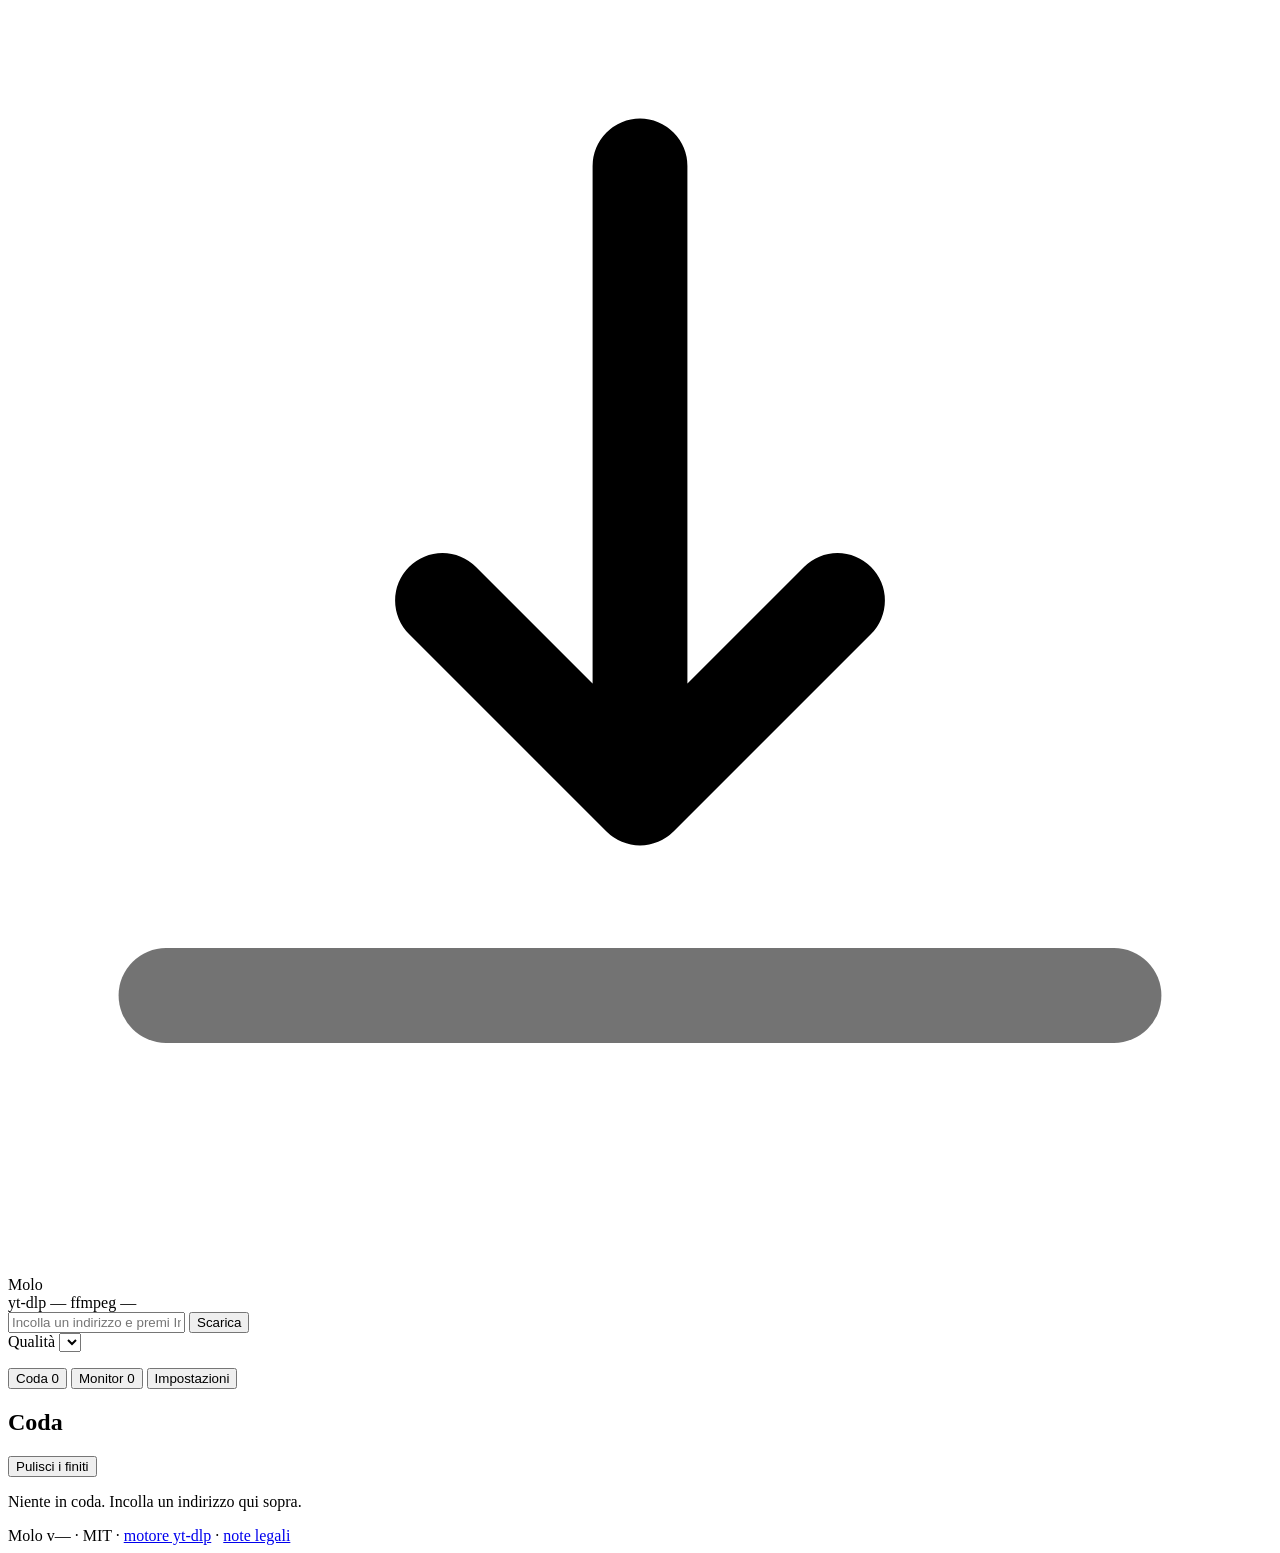
==== molo/web/index.html @ d460a34f "Molo v0.1.0: interfaccia locale per yt-dlp su Mac, Windows e Android Una coda sola condivisa fra i d" ====
<!DOCTYPE html>
<html lang="it">
<head>
<meta charset="utf-8">
<meta name="viewport" content="width=device-width, initial-scale=1, viewport-fit=cover">
<title>Molo</title>
<meta name="theme-color" content="#0b1220">
<link rel="manifest" href="/manifest.webmanifest">
<link rel="icon" href="/static/icons/icon-192.png">
<link rel="apple-touch-icon" href="/static/icons/icon-192.png">
<link rel="stylesheet" href="/static/app.css">
</head>
<body>

<div id="gate" class="gate" hidden>
  <div class="gate-card">
    <h1>Molo</h1>
    <p class="lead">Prima di cominciare, due righe che contano davvero.</p>
    <ul class="terms">
      <li><strong>Molo non aggira protezioni.</strong> I contenuti sotto DRM vengono rifiutati dal programma, non è una svista che si può correggere con un'opzione.</li>
      <li><strong>Quello che scarichi resta responsabilità tua.</strong> Lo strumento è neutro: scaricare una conferenza pubblica e piratare un film sono cose diverse, e la differenza la fai tu.</li>
      <li><strong>Scaricare può violare i termini di servizio di un sito.</strong> È una questione contrattuale fra te e quel sito.</li>
    </ul>
    <button id="gate-accept" class="btn primary">Ho capito, entriamo</button>
    <a class="gate-link" href="https://github.com/nerellone/molo/blob/main/LEGAL.md" target="_blank" rel="noopener">Il ragionamento completo</a>
  </div>
</div>

<header class="top">
  <div class="brand">
    <svg class="mark" viewBox="0 0 32 32" aria-hidden="true">
      <path d="M16 4v14M16 20l-5-5M16 20l5-5" fill="none" stroke="currentColor" stroke-width="2.4" stroke-linecap="round" stroke-linejoin="round"/>
      <path d="M4 25h24" fill="none" stroke="currentColor" stroke-width="2.4" stroke-linecap="round" opacity=".55"/>
    </svg>
    <span>Molo</span>
  </div>
  <div class="pills">
    <span class="pill" id="pill-ytdlp" title="Versione del motore">yt-dlp —</span>
    <span class="pill" id="pill-ffmpeg" title="Necessario per unire video e audio">ffmpeg —</span>
    <span class="pill" id="pill-lan" hidden>rete</span>
  </div>
</header>

<main>
  <section class="dock">
    <div class="field">
      <input id="url" type="url" inputmode="url" autocomplete="off" spellcheck="false"
             placeholder="Incolla un indirizzo e premi Invio">
      <button id="add" class="btn primary">Scarica</button>
    </div>
    <div class="row">
      <label class="sel">
        <span>Qualità</span>
        <select id="preset"></select>
      </label>
      <p class="hint" id="preset-hint"></p>
    </div>
    <div id="preview" class="preview" hidden></div>
    <div id="suggestion" class="suggestion" hidden>
      <span>Hai copiato <b id="sugg-url"></b></span>
      <button class="btn ghost small" id="sugg-add">Mettilo in coda</button>
      <button class="btn ghost small" id="sugg-no">No</button>
    </div>
  </section>

  <nav class="tabs">
    <button class="tab active" data-tab="queue">Coda <span class="count" id="count-queue">0</span></button>
    <button class="tab" data-tab="watchers">Monitor <span class="count" id="count-watch">0</span></button>
    <button class="tab" data-tab="settings">Impostazioni</button>
  </nav>

  <section id="tab-queue" class="panel">
    <div class="panel-head">
      <h2>Coda</h2>
      <button class="btn ghost small" id="clear">Pulisci i finiti</button>
    </div>
    <div id="jobs" class="jobs"></div>
    <p class="empty" id="empty-jobs">Niente in coda. Incolla un indirizzo qui sopra.</p>
  </section>

  <section id="tab-watchers" class="panel" hidden>
    <div class="panel-head">
      <h2>Monitor</h2>
    </div>
    <p class="explain">Un canale o una playlist che Molo controlla ogni tanto e scarica da solo quando esce qualcosa di nuovo. Al primo giro prende nota dei video già presenti senza scaricarli, così non ti ritrovi un archivio intero sul disco.</p>
    <div class="field">
      <input id="watch-url" type="url" placeholder="Indirizzo di un canale o di una playlist">
      <label class="sel compact">
        <span>ogni</span>
        <select id="watch-interval">
          <option value="30">30 min</option>
          <option value="60" selected>1 ora</option>
          <option value="360">6 ore</option>
          <option value="1440">1 giorno</option>
        </select>
      </label>
      <button id="watch-add" class="btn primary">Aggiungi</button>
    </div>
    <div id="watchers" class="watchers"></div>
  </section>

  <section id="tab-settings" class="panel" hidden>
    <div class="panel-head"><h2>Impostazioni</h2></div>

    <div class="setting">
      <label for="download-dir">Cartella di destinazione</label>
      <div class="field">
        <input id="download-dir" type="text" spellcheck="false">
        <button class="btn ghost" id="reveal">Apri</button>
      </div>
    </div>

    <div class="setting">
      <label for="concurrent">Download in parallelo</label>
      <input id="concurrent" type="number" min="1" max="6" class="narrow">
      <p class="note">Oltre due o tre, la banda si divide e non guadagni niente.</p>
    </div>

    <div class="toggles">
      <label class="toggle"><input type="checkbox" id="embed_metadata"><span>Metadati e capitoli nel file</span></label>
      <label class="toggle"><input type="checkbox" id="embed_thumbnail"><span>Copertina nel file</span></label>
      <label class="toggle"><input type="checkbox" id="embed_subs"><span>Sottotitoli incorporati</span></label>
      <label class="toggle"><input type="checkbox" id="write_archive"><span>Ricorda cosa hai già scaricato</span></label>
      <label class="toggle"><input type="checkbox" id="auto_update_ytdlp"><span>Aggiorna yt-dlp da solo</span></label>
      <label class="toggle"><input type="checkbox" id="watch_clipboard"><span>Proponi i link che copio</span></label>
      <label class="toggle"><input type="checkbox" id="allow_lan"><span>Raggiungibile dal telefono sulla rete locale</span></label>
    </div>

    <div id="pairing" class="pairing" hidden>
      <p>Apri questo indirizzo sul telefono, o inquadra il codice:</p>
      <code id="pair-url"></code>
      <button class="btn ghost small" id="copy-pair">Copia il link</button>
      <p class="note">Il link contiene la chiave di accesso. Vale solo dentro la tua rete: Molo non espone niente su internet.</p>
    </div>

    <div class="setting">
      <button class="btn ghost" id="update-ytdlp">Aggiorna yt-dlp adesso</button>
      <span class="note" id="update-msg"></span>
    </div>
  </section>
</main>

<footer>
  <span>Molo v<span id="version">—</span> · MIT</span>
  <span class="sep">·</span>
  <a href="https://github.com/yt-dlp/yt-dlp" target="_blank" rel="noopener">motore yt-dlp</a>
  <span class="sep">·</span>
  <a href="https://github.com/nerellone/molo/blob/main/LEGAL.md" target="_blank" rel="noopener">note legali</a>
</footer>

<div id="toasts" class="toasts"></div>
<script src="/static/app.js"></script>
</body>
</html>
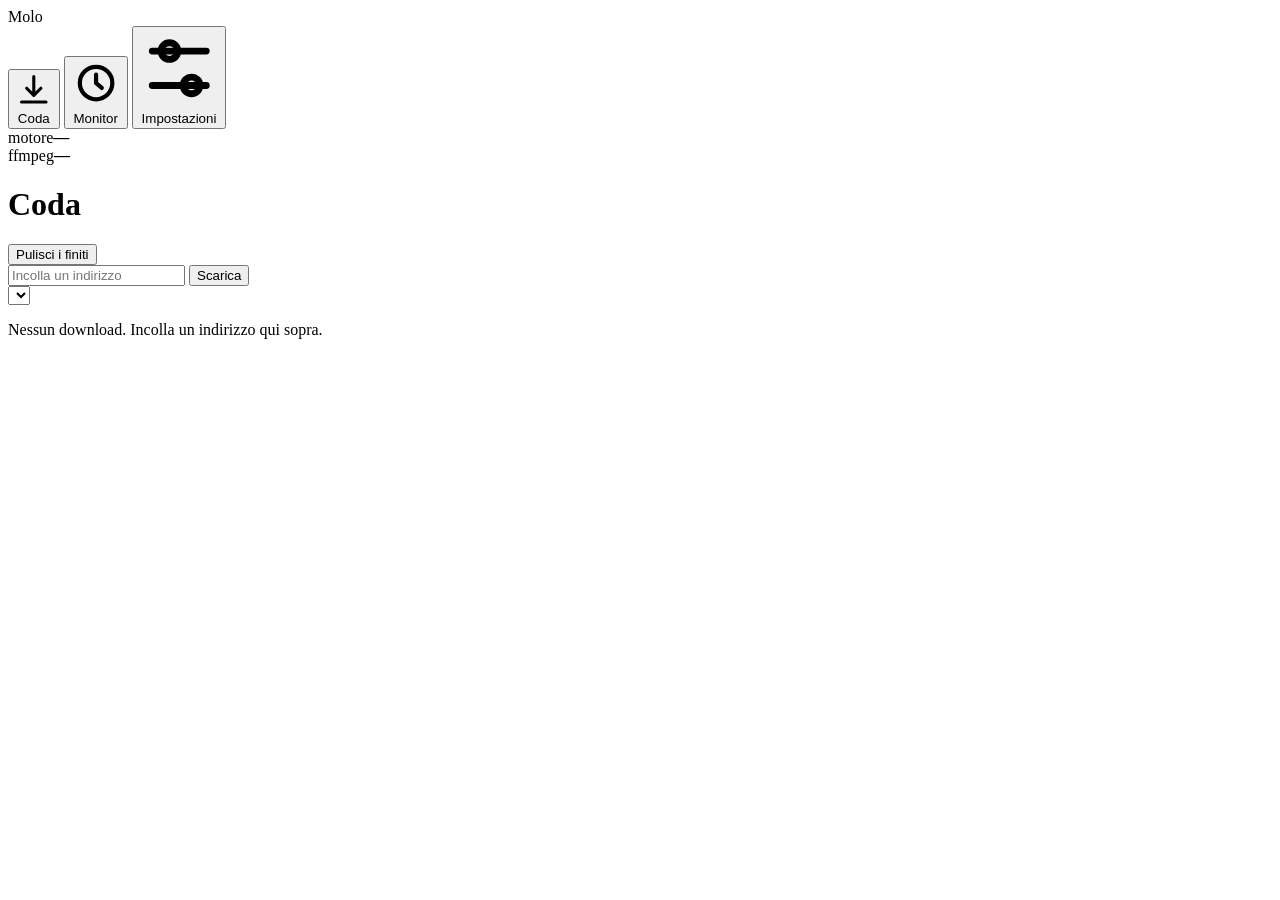
==== commit 7ac0d704: "Interfaccia da app Mac, e la modalità rigorosa diventa un'impostazione La UI era impaginata come una" ====
--- a/molo/web/index.html
+++ b/molo/web/index.html
@@ -4,151 +4,172 @@
 <meta charset="utf-8">
 <meta name="viewport" content="width=device-width, initial-scale=1, viewport-fit=cover">
 <title>Molo</title>
-<meta name="theme-color" content="#0b1220">
+<meta name="theme-color" content="#17181B">
 <link rel="manifest" href="/manifest.webmanifest">
 <link rel="icon" href="/static/icons/icon-192.png">
 <link rel="apple-touch-icon" href="/static/icons/icon-192.png">
-<link rel="stylesheet" href="/static/app.css">
+<!-- Il ?v= cambia a ogni versione: senza, un browser che ha già visto Molo
+     continuerebbe a usare il foglio di stile vecchio dopo un aggiornamento. -->
+<link rel="stylesheet" href="/static/app.css?v=0.1.0">
 </head>
 <body>
 
 <div id="gate" class="gate" hidden>
   <div class="gate-card">
+    <div class="gate-mark">
+      <svg viewBox="0 0 32 32" aria-hidden="true">
+        <path d="M16 5v14M16 21l-5.5-5.5M16 21l5.5-5.5" fill="none" stroke="currentColor" stroke-width="2" stroke-linecap="round" stroke-linejoin="round"/>
+        <path d="M5 26h22" fill="none" stroke="currentColor" stroke-width="2" stroke-linecap="round" opacity=".4"/>
+      </svg>
+    </div>
     <h1>Molo</h1>
-    <p class="lead">Prima di cominciare, due righe che contano davvero.</p>
-    <ul class="terms">
-      <li><strong>Molo non aggira protezioni.</strong> I contenuti sotto DRM vengono rifiutati dal programma, non è una svista che si può correggere con un'opzione.</li>
-      <li><strong>Quello che scarichi resta responsabilità tua.</strong> Lo strumento è neutro: scaricare una conferenza pubblica e piratare un film sono cose diverse, e la differenza la fai tu.</li>
-      <li><strong>Scaricare può violare i termini di servizio di un sito.</strong> È una questione contrattuale fra te e quel sito.</li>
-    </ul>
-    <button id="gate-accept" class="btn primary">Ho capito, entriamo</button>
-    <a class="gate-link" href="https://github.com/nerellone/molo/blob/main/LEGAL.md" target="_blank" rel="noopener">Il ragionamento completo</a>
+    <p class="lead">Tre cose, poi non te le ripeto più.</p>
+    <ol class="terms">
+      <li><b>Non c'è codice per aggirare protezioni.</b> Niente moduli CDM, niente chiavi, niente decifratura. Su un flusso cifrato Molo fallisce, e fallisce perché non sa fare quella cosa.</li>
+      <li><b>Quello che scarichi resta responsabilità tua.</b> Archiviare le proprie lezioni e piratare un film sono cose diverse, e la differenza la fai tu.</li>
+      <li><b>Scaricare può violare i termini di servizio di un sito.</b> È una questione contrattuale fra te e quel sito, non un reato.</li>
+    </ol>
+    <button id="gate-accept" class="btn primary wide">Ho capito</button>
+    <a class="gate-link" href="https://github.com/eugenionerelli/molo/blob/main/LEGAL.md" target="_blank" rel="noopener">Il ragionamento per esteso</a>
   </div>
 </div>
 
-<header class="top">
-  <div class="brand">
-    <svg class="mark" viewBox="0 0 32 32" aria-hidden="true">
-      <path d="M16 4v14M16 20l-5-5M16 20l5-5" fill="none" stroke="currentColor" stroke-width="2.4" stroke-linecap="round" stroke-linejoin="round"/>
-      <path d="M4 25h24" fill="none" stroke="currentColor" stroke-width="2.4" stroke-linecap="round" opacity=".55"/>
-    </svg>
-    <span>Molo</span>
-  </div>
-  <div class="pills">
-    <span class="pill" id="pill-ytdlp" title="Versione del motore">yt-dlp —</span>
-    <span class="pill" id="pill-ffmpeg" title="Necessario per unire video e audio">ffmpeg —</span>
-    <span class="pill" id="pill-lan" hidden>rete</span>
-  </div>
-</header>
+<div class="shell">
 
-<main>
-  <section class="dock">
-    <div class="field">
-      <input id="url" type="url" inputmode="url" autocomplete="off" spellcheck="false"
-             placeholder="Incolla un indirizzo e premi Invio">
-      <button id="add" class="btn primary">Scarica</button>
-    </div>
-    <div class="row">
-      <label class="sel">
-        <span>Qualità</span>
-        <select id="preset"></select>
-      </label>
-      <p class="hint" id="preset-hint"></p>
-    </div>
-    <div id="preview" class="preview" hidden></div>
-    <div id="suggestion" class="suggestion" hidden>
-      <span>Hai copiato <b id="sugg-url"></b></span>
-      <button class="btn ghost small" id="sugg-add">Mettilo in coda</button>
-      <button class="btn ghost small" id="sugg-no">No</button>
-    </div>
-  </section>
-
-  <nav class="tabs">
-    <button class="tab active" data-tab="queue">Coda <span class="count" id="count-queue">0</span></button>
-    <button class="tab" data-tab="watchers">Monitor <span class="count" id="count-watch">0</span></button>
-    <button class="tab" data-tab="settings">Impostazioni</button>
-  </nav>
-
-  <section id="tab-queue" class="panel">
-    <div class="panel-head">
-      <h2>Coda</h2>
-      <button class="btn ghost small" id="clear">Pulisci i finiti</button>
-    </div>
-    <div id="jobs" class="jobs"></div>
-    <p class="empty" id="empty-jobs">Niente in coda. Incolla un indirizzo qui sopra.</p>
-  </section>
-
-  <section id="tab-watchers" class="panel" hidden>
-    <div class="panel-head">
-      <h2>Monitor</h2>
-    </div>
-    <p class="explain">Un canale o una playlist che Molo controlla ogni tanto e scarica da solo quando esce qualcosa di nuovo. Al primo giro prende nota dei video già presenti senza scaricarli, così non ti ritrovi un archivio intero sul disco.</p>
-    <div class="field">
-      <input id="watch-url" type="url" placeholder="Indirizzo di un canale o di una playlist">
-      <label class="sel compact">
-        <span>ogni</span>
-        <select id="watch-interval">
-          <option value="30">30 min</option>
-          <option value="60" selected>1 ora</option>
-          <option value="360">6 ore</option>
-          <option value="1440">1 giorno</option>
-        </select>
-      </label>
-      <button id="watch-add" class="btn primary">Aggiungi</button>
-    </div>
-    <div id="watchers" class="watchers"></div>
-  </section>
-
-  <section id="tab-settings" class="panel" hidden>
-    <div class="panel-head"><h2>Impostazioni</h2></div>
-
-    <div class="setting">
-      <label for="download-dir">Cartella di destinazione</label>
-      <div class="field">
-        <input id="download-dir" type="text" spellcheck="false">
-        <button class="btn ghost" id="reveal">Apri</button>
-      </div>
+  <aside class="rail">
+    <div class="rail-head">
+      <span class="wordmark">Molo</span>
     </div>
 
-    <div class="setting">
-      <label for="concurrent">Download in parallelo</label>
-      <input id="concurrent" type="number" min="1" max="6" class="narrow">
-      <p class="note">Oltre due o tre, la banda si divide e non guadagni niente.</p>
+    <nav class="nav">
+      <button class="nav-item is-active" data-tab="queue" aria-label="Coda">
+        <svg viewBox="0 0 16 16" aria-hidden="true"><path d="M8 2v8M8 10.5 4.8 7.3M8 10.5l3.2-3.2M2.5 13.5h11" fill="none" stroke="currentColor" stroke-width="1.4" stroke-linecap="round" stroke-linejoin="round"/></svg>
+        <span>Coda</span>
+        <b class="count" id="count-queue"></b>
+      </button>
+      <button class="nav-item" data-tab="watchers" aria-label="Monitor">
+        <svg viewBox="0 0 16 16" aria-hidden="true"><circle cx="8" cy="8" r="5.4" fill="none" stroke="currentColor" stroke-width="1.4"/><path d="M8 5.2V8l1.9 1.6" fill="none" stroke="currentColor" stroke-width="1.4" stroke-linecap="round"/></svg>
+        <span>Monitor</span>
+        <b class="count" id="count-watch"></b>
+      </button>
+      <button class="nav-item" data-tab="settings" aria-label="Impostazioni">
+        <svg viewBox="0 0 16 16" aria-hidden="true"><path d="M2.5 4.5h11M2.5 11.5h11" fill="none" stroke="currentColor" stroke-width="1.4" stroke-linecap="round"/><circle cx="6" cy="4.5" r="1.7" fill="none" stroke="currentColor" stroke-width="1.4"/><circle cx="10.5" cy="11.5" r="1.7" fill="none" stroke="currentColor" stroke-width="1.4"/></svg>
+        <span>Impostazioni</span>
+      </button>
+    </nav>
+
+    <div class="rail-foot">
+      <div class="stat"><span>motore</span><b id="pill-ytdlp">—</b></div>
+      <div class="stat"><span>ffmpeg</span><b id="pill-ffmpeg">—</b></div>
+      <div class="stat" id="pill-lan" hidden><span>rete</span><b>attiva</b></div>
+      <div class="stat" id="pill-strict" hidden><span>policy</span><b>permissiva</b></div>
     </div>
+  </aside>
 
-    <div class="toggles">
-      <label class="toggle"><input type="checkbox" id="embed_metadata"><span>Metadati e capitoli nel file</span></label>
-      <label class="toggle"><input type="checkbox" id="embed_thumbnail"><span>Copertina nel file</span></label>
-      <label class="toggle"><input type="checkbox" id="embed_subs"><span>Sottotitoli incorporati</span></label>
-      <label class="toggle"><input type="checkbox" id="write_archive"><span>Ricorda cosa hai già scaricato</span></label>
-      <label class="toggle"><input type="checkbox" id="auto_update_ytdlp"><span>Aggiorna yt-dlp da solo</span></label>
-      <label class="toggle"><input type="checkbox" id="watch_clipboard"><span>Proponi i link che copio</span></label>
-      <label class="toggle"><input type="checkbox" id="allow_lan"><span>Raggiungibile dal telefono sulla rete locale</span></label>
+  <main class="content">
+    <header class="toolbar">
+      <h1 id="view-title">Coda</h1>
+      <div class="toolbar-actions">
+        <button class="btn quiet" id="clear">Pulisci i finiti</button>
+      </div>
+    </header>
+
+    <div class="scroll">
+
+      <section id="tab-queue" class="view">
+        <div class="composer">
+          <div class="composer-row">
+            <input id="url" type="url" inputmode="url" autocomplete="off" spellcheck="false"
+                   placeholder="Incolla un indirizzo">
+            <button id="add" class="btn primary">Scarica</button>
+          </div>
+          <div class="composer-meta">
+            <select id="preset" aria-label="Qualità"></select>
+            <p class="hint" id="preset-hint"></p>
+          </div>
+          <div id="preview" class="preview" hidden></div>
+          <div id="suggestion" class="suggestion" hidden>
+            <span class="sugg-text">Hai copiato <b id="sugg-url"></b></span>
+            <span class="sugg-actions">
+              <button class="btn quiet tiny" id="sugg-add">In coda</button>
+              <button class="btn quiet tiny" id="sugg-no">Ignora</button>
+            </span>
+          </div>
+        </div>
+
+        <div id="jobs" class="jobs"></div>
+        <p class="empty" id="empty-jobs">Nessun download. Incolla un indirizzo qui sopra.</p>
+      </section>
+
+      <section id="tab-watchers" class="view" hidden>
+        <p class="explain">Un canale o una playlist che Molo controlla da solo, scaricando quello che esce di nuovo. Il primo giro prende nota di quello che c'è già senza scaricarlo, così non ti riempie il disco di archivio.</p>
+        <div class="composer">
+          <div class="composer-row">
+            <input id="watch-url" type="url" placeholder="Indirizzo di un canale o di una playlist">
+            <button id="watch-add" class="btn primary">Aggiungi</button>
+          </div>
+          <div class="composer-meta">
+            <select id="watch-interval" aria-label="Frequenza">
+              <option value="30">ogni 30 minuti</option>
+              <option value="60" selected>ogni ora</option>
+              <option value="360">ogni 6 ore</option>
+              <option value="1440">una volta al giorno</option>
+            </select>
+          </div>
+        </div>
+        <div id="watchers" class="watchers"></div>
+      </section>
+
+      <section id="tab-settings" class="view" hidden>
+
+        <h2 class="group">Destinazione</h2>
+        <div class="field-row">
+          <input id="download-dir" type="text" spellcheck="false">
+          <button class="btn quiet" id="reveal">Apri</button>
+        </div>
+
+        <h2 class="group">Download</h2>
+        <label class="line">
+          <span class="line-label">In parallelo<em>Oltre due o tre la banda si divide e non guadagni niente.</em></span>
+          <input id="concurrent" type="number" min="1" max="6" class="stepper">
+        </label>
+        <label class="line"><span class="line-label">Metadati e capitoli nel file</span><input type="checkbox" id="embed_metadata"></label>
+        <label class="line"><span class="line-label">Copertina nel file</span><input type="checkbox" id="embed_thumbnail"></label>
+        <label class="line"><span class="line-label">Sottotitoli incorporati</span><input type="checkbox" id="embed_subs"></label>
+        <label class="line"><span class="line-label">Ricorda cosa hai già scaricato<em>Evita di riprendere due volte lo stesso video.</em></span><input type="checkbox" id="write_archive"></label>
+
+        <h2 class="group">Automatismi</h2>
+        <label class="line"><span class="line-label">Aggiorna yt-dlp da solo<em>La causa numero uno dei fallimenti è un motore vecchio.</em></span><input type="checkbox" id="auto_update_ytdlp"></label>
+        <label class="line"><span class="line-label">Proponi i link che copio</span><input type="checkbox" id="watch_clipboard"></label>
+
+        <h2 class="group">Rete</h2>
+        <label class="line"><span class="line-label">Raggiungibile dal telefono<em>Solo dentro la tua rete locale, con una chiave di accesso.</em></span><input type="checkbox" id="allow_lan"></label>
+        <div id="pairing" class="pairing" hidden>
+          <code id="pair-url"></code>
+          <button class="btn quiet tiny" id="copy-pair">Copia</button>
+        </div>
+
+        <h2 class="group">Policy</h2>
+        <label class="line"><span class="line-label">Modalità rigorosa<em>Respinge in anticipo i servizi interamente sotto DRM. Spegnerla non aggiunge nessuna capacità: senza modulo di decifratura un flusso cifrato resta illeggibile, fallisce solo più tardi e con un errore peggiore.</em></span><input type="checkbox" id="strict_policy"></label>
+
+        <h2 class="group">Motore</h2>
+        <div class="field-row">
+          <button class="btn quiet" id="update-ytdlp">Aggiorna yt-dlp adesso</button>
+          <span class="hint" id="update-msg"></span>
+        </div>
+
+        <footer class="colophon">
+          Molo v<span id="version">—</span> · MIT ·
+          <a href="https://github.com/yt-dlp/yt-dlp" target="_blank" rel="noopener">yt-dlp</a> ·
+          <a href="https://github.com/eugenionerelli/molo/blob/main/LEGAL.md" target="_blank" rel="noopener">note legali</a>
+        </footer>
+      </section>
+
     </div>
-
-    <div id="pairing" class="pairing" hidden>
-      <p>Apri questo indirizzo sul telefono, o inquadra il codice:</p>
-      <code id="pair-url"></code>
-      <button class="btn ghost small" id="copy-pair">Copia il link</button>
-      <p class="note">Il link contiene la chiave di accesso. Vale solo dentro la tua rete: Molo non espone niente su internet.</p>
-    </div>
-
-    <div class="setting">
-      <button class="btn ghost" id="update-ytdlp">Aggiorna yt-dlp adesso</button>
-      <span class="note" id="update-msg"></span>
-    </div>
-  </section>
-</main>
-
-<footer>
-  <span>Molo v<span id="version">—</span> · MIT</span>
-  <span class="sep">·</span>
-  <a href="https://github.com/yt-dlp/yt-dlp" target="_blank" rel="noopener">motore yt-dlp</a>
-  <span class="sep">·</span>
-  <a href="https://github.com/nerellone/molo/blob/main/LEGAL.md" target="_blank" rel="noopener">note legali</a>
-</footer>
+  </main>
+</div>
 
 <div id="toasts" class="toasts"></div>
-<script src="/static/app.js"></script>
+<script src="/static/app.js?v=0.1.0"></script>
 </body>
 </html>
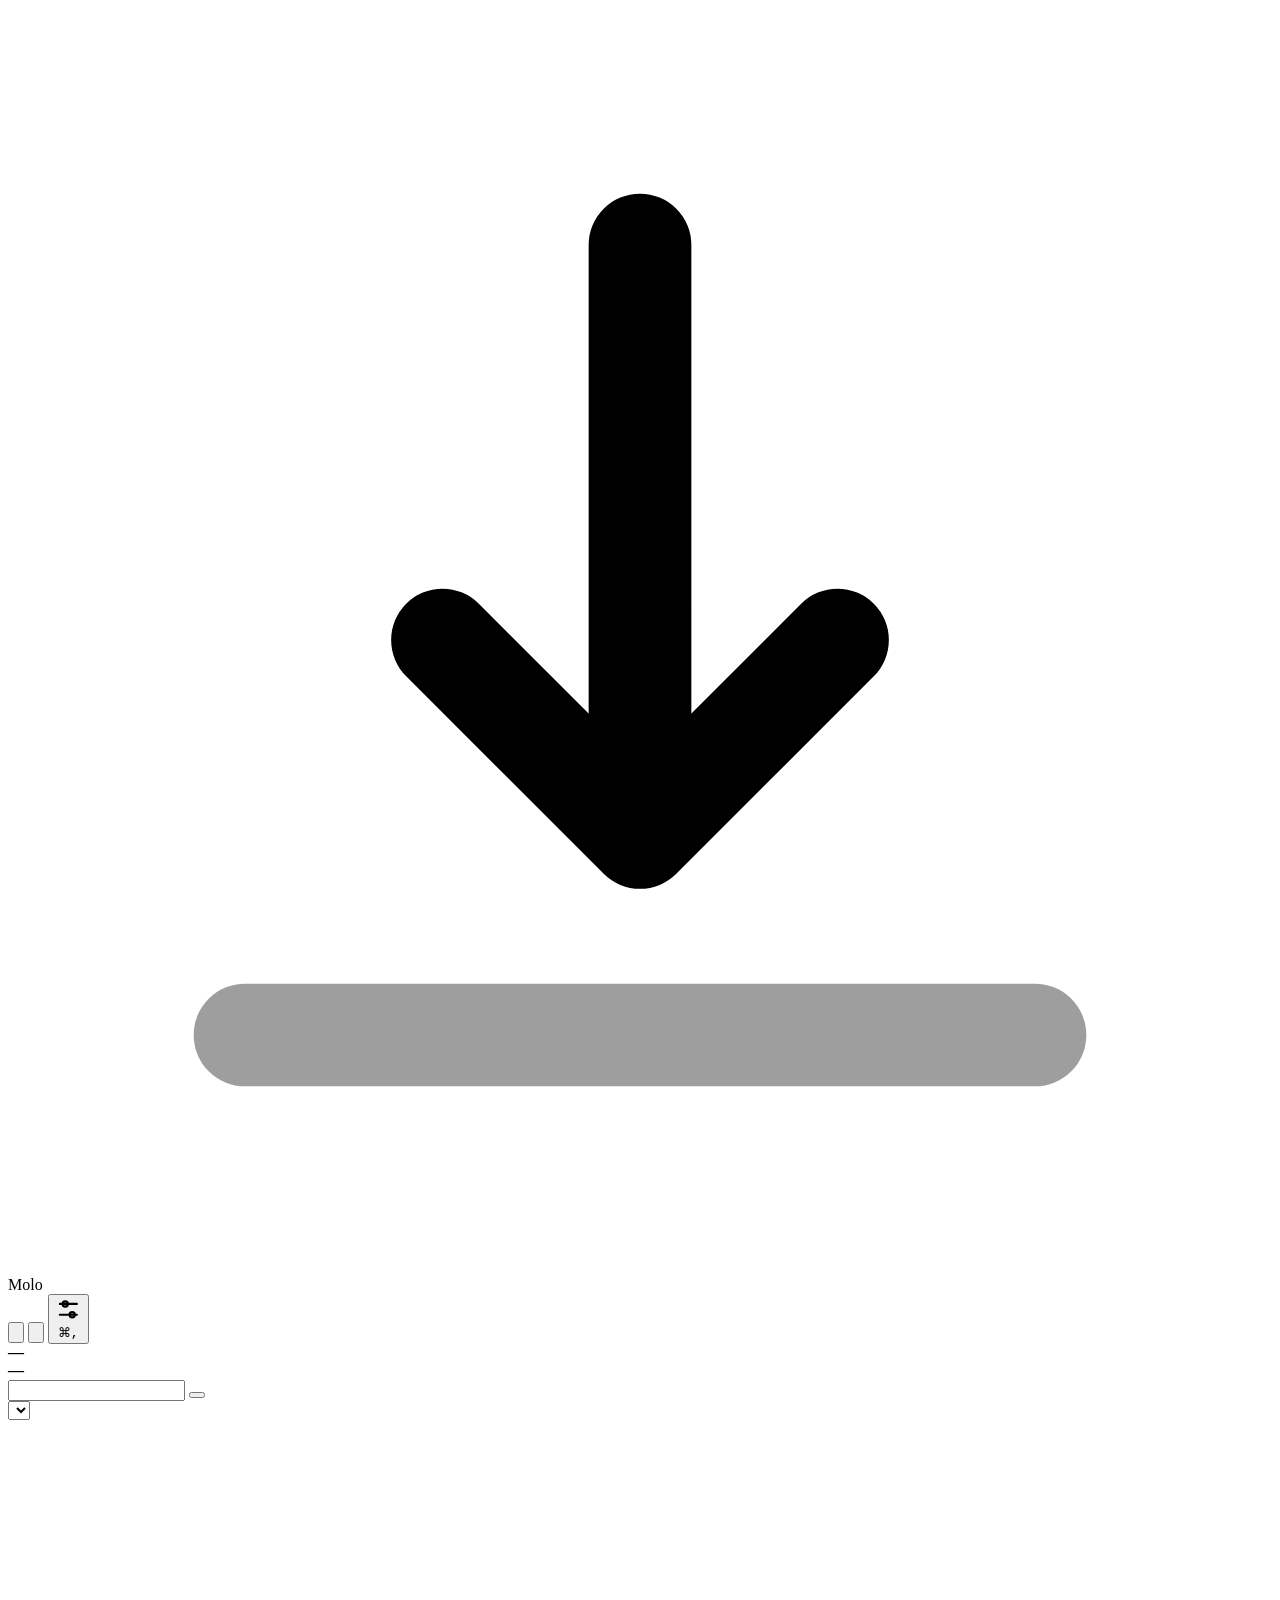
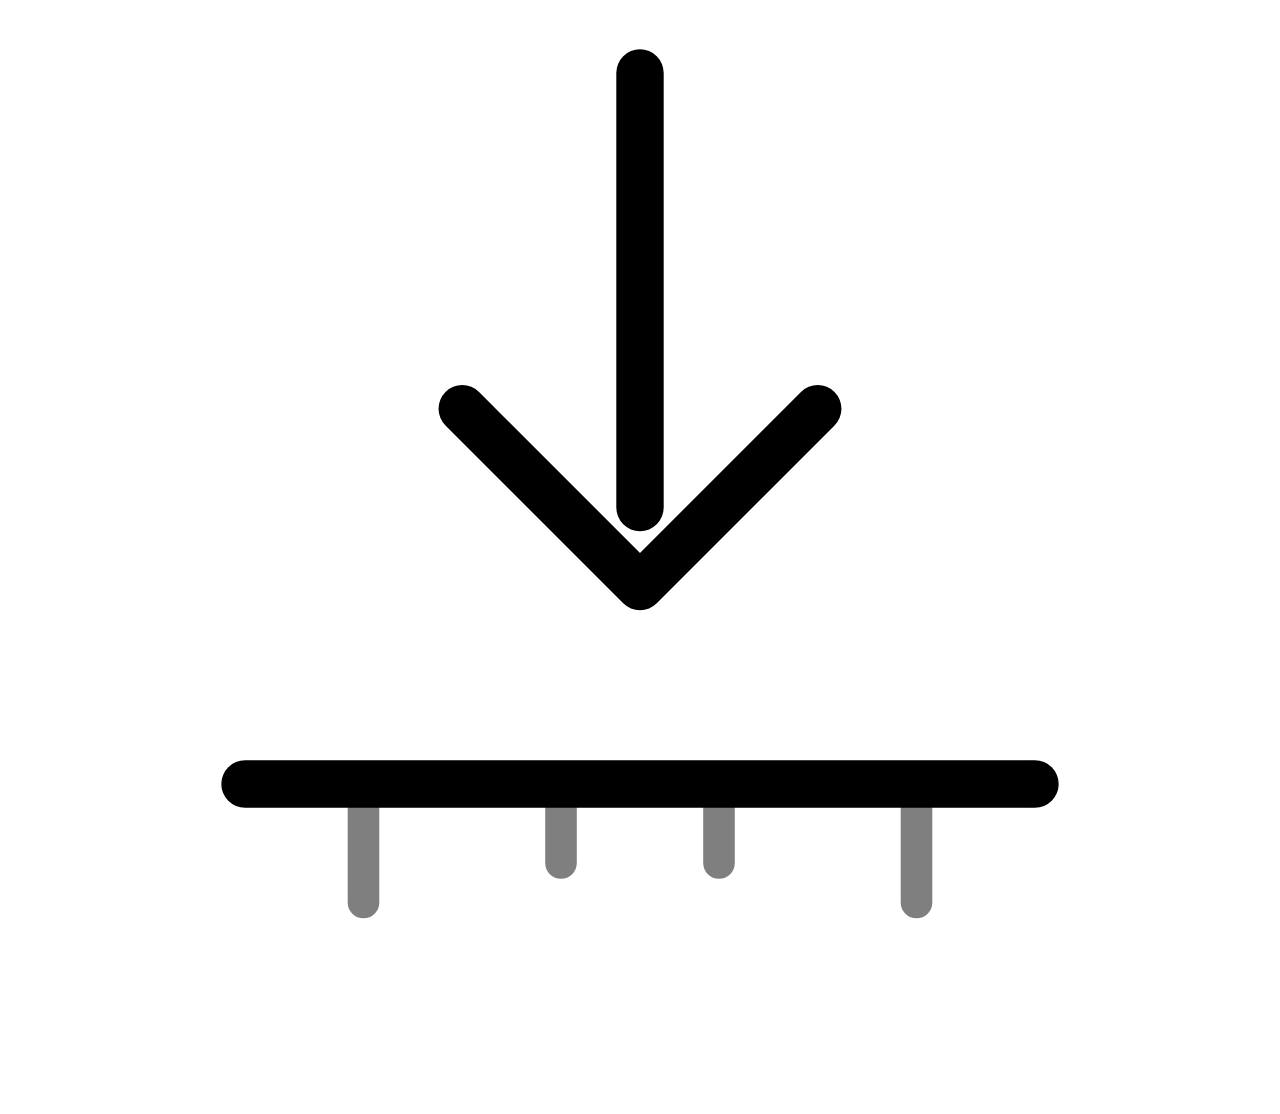
==== commit 7cc469b5: "v0.2.0: English first, a real interface, and the ffmpeg bug The reported bug had two halves. ffmpeg " ====
--- a/molo/web/index.html
+++ b/molo/web/index.html
@@ -1,119 +1,166 @@
 <!DOCTYPE html>
-<html lang="it">
+<html lang="en">
 <head>
 <meta charset="utf-8">
 <meta name="viewport" content="width=device-width, initial-scale=1, viewport-fit=cover">
 <title>Molo</title>
-<meta name="theme-color" content="#17181B">
+<meta name="theme-color" content="#16171A">
 <link rel="manifest" href="/manifest.webmanifest">
 <link rel="icon" href="/static/icons/icon-192.png">
 <link rel="apple-touch-icon" href="/static/icons/icon-192.png">
-<!-- Il ?v= cambia a ogni versione: senza, un browser che ha già visto Molo
-     continuerebbe a usare il foglio di stile vecchio dopo un aggiornamento. -->
-<link rel="stylesheet" href="/static/app.css?v=0.1.0">
+<!-- ?v= changes with each release. Without it a browser that has seen Molo
+     before keeps using the old stylesheet after an update. -->
+<link rel="stylesheet" href="/static/app.css?v=0.2.0">
 </head>
 <body>
 
-<div id="gate" class="gate" hidden>
-  <div class="gate-card">
-    <div class="gate-mark">
+<!-- A very faint grain over everything. Flat dark surfaces band on wide
+     gamut displays and read as cheap; a little noise breaks that up. -->
+<div class="grain" aria-hidden="true"></div>
+
+<div id="gate" class="sheet" hidden>
+  <div class="sheet-card">
+    <div class="sheet-mark">
       <svg viewBox="0 0 32 32" aria-hidden="true">
         <path d="M16 5v14M16 21l-5.5-5.5M16 21l5.5-5.5" fill="none" stroke="currentColor" stroke-width="2" stroke-linecap="round" stroke-linejoin="round"/>
         <path d="M5 26h22" fill="none" stroke="currentColor" stroke-width="2" stroke-linecap="round" opacity=".4"/>
       </svg>
     </div>
-    <h1>Molo</h1>
-    <p class="lead">Tre cose, poi non te le ripeto più.</p>
+    <h1 data-i18n="gate.title">Molo</h1>
+    <p class="lead" data-i18n="gate.lead"></p>
     <ol class="terms">
-      <li><b>Non c'è codice per aggirare protezioni.</b> Niente moduli CDM, niente chiavi, niente decifratura. Su un flusso cifrato Molo fallisce, e fallisce perché non sa fare quella cosa.</li>
-      <li><b>Quello che scarichi resta responsabilità tua.</b> Archiviare le proprie lezioni e piratare un film sono cose diverse, e la differenza la fai tu.</li>
-      <li><b>Scaricare può violare i termini di servizio di un sito.</b> È una questione contrattuale fra te e quel sito, non un reato.</li>
+      <li><b data-i18n="gate.p1.b"></b> <span data-i18n="gate.p1"></span></li>
+      <li><b data-i18n="gate.p2.b"></b> <span data-i18n="gate.p2"></span></li>
+      <li><b data-i18n="gate.p3.b"></b> <span data-i18n="gate.p3"></span></li>
     </ol>
-    <button id="gate-accept" class="btn primary wide">Ho capito</button>
-    <a class="gate-link" href="https://github.com/eugenionerelli/molo/blob/main/LEGAL.md" target="_blank" rel="noopener">Il ragionamento per esteso</a>
+    <button id="gate-accept" class="btn primary wide" data-i18n="gate.accept"></button>
+    <a class="sheet-link" href="https://github.com/eugenionerelli/molo/blob/master/LEGAL.md"
+       target="_blank" rel="noopener" data-i18n="gate.more"></a>
   </div>
 </div>
 
+<div id="shortcuts" class="sheet" hidden>
+  <div class="sheet-card narrow">
+    <h2 class="sheet-title" data-i18n="shortcuts.title"></h2>
+    <dl class="keys">
+      <dt><kbd>⌘</kbd><kbd>,</kbd></dt><dd data-i18n="shortcuts.settings"></dd>
+      <dt><kbd>⌘</kbd><kbd>V</kbd></dt><dd data-i18n="shortcuts.paste"></dd>
+      <dt><kbd>⌘</kbd><kbd>L</kbd></dt><dd data-i18n="shortcuts.focus"></dd>
+      <dt><kbd>⌘</kbd><kbd>1</kbd></dt><dd data-i18n="shortcuts.queue"></dd>
+      <dt><kbd>⌘</kbd><kbd>2</kbd></dt><dd data-i18n="shortcuts.watchers"></dd>
+      <dt><kbd>⌘</kbd><kbd>/</kbd></dt><dd data-i18n="shortcuts.help"></dd>
+    </dl>
+    <button class="btn quiet wide" data-close-sheet data-i18n="shortcuts.close"></button>
+  </div>
+</div>
+
 <div class="shell">
 
   <aside class="rail">
     <div class="rail-head">
+      <span class="mark" aria-hidden="true">
+        <svg viewBox="0 0 32 32">
+          <path d="M16 6v13M16 21l-5-5M16 21l5-5" fill="none" stroke="currentColor" stroke-width="2.6" stroke-linecap="round" stroke-linejoin="round"/>
+          <path d="M6 26h20" fill="none" stroke="currentColor" stroke-width="2.6" stroke-linecap="round" opacity=".38"/>
+        </svg>
+      </span>
       <span class="wordmark">Molo</span>
     </div>
 
     <nav class="nav">
-      <button class="nav-item is-active" data-tab="queue" aria-label="Coda">
+      <button class="nav-item is-active" data-tab="queue" data-i18n-aria="nav.queue">
         <svg viewBox="0 0 16 16" aria-hidden="true"><path d="M8 2v8M8 10.5 4.8 7.3M8 10.5l3.2-3.2M2.5 13.5h11" fill="none" stroke="currentColor" stroke-width="1.4" stroke-linecap="round" stroke-linejoin="round"/></svg>
-        <span>Coda</span>
+        <span data-i18n="nav.queue"></span>
         <b class="count" id="count-queue"></b>
       </button>
-      <button class="nav-item" data-tab="watchers" aria-label="Monitor">
+      <button class="nav-item" data-tab="watchers" data-i18n-aria="nav.watchers">
         <svg viewBox="0 0 16 16" aria-hidden="true"><circle cx="8" cy="8" r="5.4" fill="none" stroke="currentColor" stroke-width="1.4"/><path d="M8 5.2V8l1.9 1.6" fill="none" stroke="currentColor" stroke-width="1.4" stroke-linecap="round"/></svg>
-        <span>Monitor</span>
+        <span data-i18n="nav.watchers"></span>
         <b class="count" id="count-watch"></b>
       </button>
-      <button class="nav-item" data-tab="settings" aria-label="Impostazioni">
+      <button class="nav-item" data-tab="settings" data-i18n-aria="nav.settings">
         <svg viewBox="0 0 16 16" aria-hidden="true"><path d="M2.5 4.5h11M2.5 11.5h11" fill="none" stroke="currentColor" stroke-width="1.4" stroke-linecap="round"/><circle cx="6" cy="4.5" r="1.7" fill="none" stroke="currentColor" stroke-width="1.4"/><circle cx="10.5" cy="11.5" r="1.7" fill="none" stroke="currentColor" stroke-width="1.4"/></svg>
-        <span>Impostazioni</span>
+        <span data-i18n="nav.settings"></span>
+        <kbd class="nav-key">⌘,</kbd>
       </button>
     </nav>
 
     <div class="rail-foot">
-      <div class="stat"><span>motore</span><b id="pill-ytdlp">—</b></div>
-      <div class="stat"><span>ffmpeg</span><b id="pill-ffmpeg">—</b></div>
-      <div class="stat" id="pill-lan" hidden><span>rete</span><b>attiva</b></div>
-      <div class="stat" id="pill-strict" hidden><span>policy</span><b>permissiva</b></div>
+      <div class="stat"><span data-i18n="status.engine"></span><b id="pill-ytdlp">—</b></div>
+      <div class="stat" id="stat-ffmpeg"><span data-i18n="status.ffmpeg"></span><b id="pill-ffmpeg">—</b></div>
+      <div class="stat" id="pill-lan" hidden><span data-i18n="status.network"></span><b data-i18n="status.reachable"></b></div>
     </div>
   </aside>
 
   <main class="content">
-    <header class="toolbar">
-      <h1 id="view-title">Coda</h1>
-      <div class="toolbar-actions">
-        <button class="btn quiet" id="clear">Pulisci i finiti</button>
-      </div>
-    </header>
-
-    <div class="scroll">
+    <div class="scroll" id="scroll">
 
       <section id="tab-queue" class="view">
+        <div class="composer" id="composer">
+          <div class="composer-row">
+            <input id="url" type="url" inputmode="url" autocomplete="off" spellcheck="false"
+                   data-i18n-placeholder="composer.placeholder">
+            <button id="add" class="btn primary" data-i18n="composer.button"></button>
+          </div>
+          <div class="composer-meta">
+            <select id="preset" data-i18n-aria="composer.button"></select>
+            <p class="hint" id="preset-hint"></p>
+          </div>
+          <div id="preview" class="preview" hidden></div>
+          <div id="suggestion" class="suggestion" hidden>
+            <span class="sugg-text"><b id="sugg-url"></b></span>
+            <span class="sugg-actions">
+              <button class="btn quiet tiny" id="sugg-add" data-i18n="composer.button"></button>
+              <button class="btn ghost tiny" id="sugg-no">✕</button>
+            </span>
+          </div>
+          <div class="drop-hint" data-i18n="composer.drop"></div>
+        </div>
+
+        <!-- Persistent, not a toast. A missing dependency is a state, and a
+             state that scrolls away after five seconds reads like a glitch. -->
+        <div id="ffmpeg-notice" class="notice" hidden>
+          <div class="notice-body">
+            <b data-i18n="ffmpeg.missing.title"></b>
+            <p data-i18n="ffmpeg.missing.body"></p>
+            <p class="notice-cmd"><span data-i18n="ffmpeg.missing.how"></span> <code id="ffmpeg-cmd">brew install ffmpeg</code></p>
+          </div>
+        </div>
+
+        <div id="active" class="active" hidden></div>
+
+        <div class="list-head" id="list-head" hidden>
+          <h2 class="group" id="list-title"></h2>
+          <button class="btn ghost tiny" id="clear" data-i18n="queue.clear"></button>
+        </div>
+        <div id="jobs" class="jobs"></div>
+
+        <div class="empty" id="empty-jobs">
+          <div class="empty-mark" aria-hidden="true">
+            <svg viewBox="0 0 64 64">
+              <path d="M32 12v22M32 38l-9-9M32 38l9-9" fill="none" stroke="currentColor" stroke-width="2.4" stroke-linecap="round" stroke-linejoin="round"/>
+              <path d="M12 48h40" fill="none" stroke="currentColor" stroke-width="2.4" stroke-linecap="round"/>
+              <path d="M18 48v6M28 48v4M36 48v4M46 48v6" fill="none" stroke="currentColor" stroke-width="1.6" stroke-linecap="round" opacity=".5"/>
+            </svg>
+          </div>
+          <p class="empty-title" data-i18n="queue.empty.title"></p>
+          <p class="empty-body" data-i18n="queue.empty.body"></p>
+        </div>
+      </section>
+
+      <section id="tab-watchers" class="view" hidden>
+        <p class="explain" data-i18n="watch.explain"></p>
         <div class="composer">
           <div class="composer-row">
-            <input id="url" type="url" inputmode="url" autocomplete="off" spellcheck="false"
-                   placeholder="Incolla un indirizzo">
-            <button id="add" class="btn primary">Scarica</button>
+            <input id="watch-url" type="url" data-i18n-placeholder="watch.placeholder">
+            <button id="watch-add" class="btn primary" data-i18n="watch.add"></button>
           </div>
           <div class="composer-meta">
-            <select id="preset" aria-label="Qualità"></select>
-            <p class="hint" id="preset-hint"></p>
-          </div>
-          <div id="preview" class="preview" hidden></div>
-          <div id="suggestion" class="suggestion" hidden>
-            <span class="sugg-text">Hai copiato <b id="sugg-url"></b></span>
-            <span class="sugg-actions">
-              <button class="btn quiet tiny" id="sugg-add">In coda</button>
-              <button class="btn quiet tiny" id="sugg-no">Ignora</button>
-            </span>
-          </div>
-        </div>
-
-        <div id="jobs" class="jobs"></div>
-        <p class="empty" id="empty-jobs">Nessun download. Incolla un indirizzo qui sopra.</p>
-      </section>
-
-      <section id="tab-watchers" class="view" hidden>
-        <p class="explain">Un canale o una playlist che Molo controlla da solo, scaricando quello che esce di nuovo. Il primo giro prende nota di quello che c'è già senza scaricarlo, così non ti riempie il disco di archivio.</p>
-        <div class="composer">
-          <div class="composer-row">
-            <input id="watch-url" type="url" placeholder="Indirizzo di un canale o di una playlist">
-            <button id="watch-add" class="btn primary">Aggiungi</button>
-          </div>
-          <div class="composer-meta">
-            <select id="watch-interval" aria-label="Frequenza">
-              <option value="30">ogni 30 minuti</option>
-              <option value="60" selected>ogni ora</option>
-              <option value="360">ogni 6 ore</option>
-              <option value="1440">una volta al giorno</option>
+            <select id="watch-interval">
+              <option value="30" data-i18n="watch.every30"></option>
+              <option value="60" selected data-i18n="watch.every60"></option>
+              <option value="360" data-i18n="watch.every360"></option>
+              <option value="1440" data-i18n="watch.every1440"></option>
             </select>
           </div>
         </div>
@@ -122,46 +169,49 @@
 
       <section id="tab-settings" class="view" hidden>
 
-        <h2 class="group">Destinazione</h2>
+        <h2 class="group" data-i18n="settings.destination"></h2>
         <div class="field-row">
           <input id="download-dir" type="text" spellcheck="false">
-          <button class="btn quiet" id="reveal">Apri</button>
-        </div>
-
-        <h2 class="group">Download</h2>
+          <button class="btn quiet" id="reveal" data-i18n="settings.open"></button>
+        </div>
+
+        <h2 class="group" data-i18n="settings.downloads"></h2>
         <label class="line">
-          <span class="line-label">In parallelo<em>Oltre due o tre la banda si divide e non guadagni niente.</em></span>
+          <span class="line-label"><span data-i18n="settings.parallel"></span><em data-i18n="settings.parallelHint"></em></span>
           <input id="concurrent" type="number" min="1" max="6" class="stepper">
         </label>
-        <label class="line"><span class="line-label">Metadati e capitoli nel file</span><input type="checkbox" id="embed_metadata"></label>
-        <label class="line"><span class="line-label">Copertina nel file</span><input type="checkbox" id="embed_thumbnail"></label>
-        <label class="line"><span class="line-label">Sottotitoli incorporati</span><input type="checkbox" id="embed_subs"></label>
-        <label class="line"><span class="line-label">Ricorda cosa hai già scaricato<em>Evita di riprendere due volte lo stesso video.</em></span><input type="checkbox" id="write_archive"></label>
-
-        <h2 class="group">Automatismi</h2>
-        <label class="line"><span class="line-label">Aggiorna yt-dlp da solo<em>La causa numero uno dei fallimenti è un motore vecchio.</em></span><input type="checkbox" id="auto_update_ytdlp"></label>
-        <label class="line"><span class="line-label">Proponi i link che copio</span><input type="checkbox" id="watch_clipboard"></label>
-
-        <h2 class="group">Rete</h2>
-        <label class="line"><span class="line-label">Raggiungibile dal telefono<em>Solo dentro la tua rete locale, con una chiave di accesso.</em></span><input type="checkbox" id="allow_lan"></label>
+        <label class="line"><span class="line-label" data-i18n="settings.metadata"></span><input type="checkbox" id="embed_metadata"></label>
+        <label class="line"><span class="line-label" data-i18n="settings.thumbnail"></span><input type="checkbox" id="embed_thumbnail"></label>
+        <label class="line"><span class="line-label" data-i18n="settings.subs"></span><input type="checkbox" id="embed_subs"></label>
+        <label class="line"><span class="line-label"><span data-i18n="settings.archive"></span><em data-i18n="settings.archiveHint"></em></span><input type="checkbox" id="write_archive"></label>
+
+        <h2 class="group" data-i18n="settings.automatic"></h2>
+        <label class="line"><span class="line-label"><span data-i18n="settings.autoUpdate"></span><em data-i18n="settings.autoUpdateHint"></em></span><input type="checkbox" id="auto_update_ytdlp"></label>
+        <label class="line"><span class="line-label" data-i18n="settings.clipboard"></span><input type="checkbox" id="watch_clipboard"></label>
+
+        <h2 class="group" data-i18n="settings.network"></h2>
+        <label class="line"><span class="line-label"><span data-i18n="settings.lan"></span><em data-i18n="settings.lanHint"></em></span><input type="checkbox" id="allow_lan"></label>
         <div id="pairing" class="pairing" hidden>
           <code id="pair-url"></code>
-          <button class="btn quiet tiny" id="copy-pair">Copia</button>
-        </div>
-
-        <h2 class="group">Policy</h2>
-        <label class="line"><span class="line-label">Modalità rigorosa<em>Respinge in anticipo i servizi interamente sotto DRM. Spegnerla non aggiunge nessuna capacità: senza modulo di decifratura un flusso cifrato resta illeggibile, fallisce solo più tardi e con un errore peggiore.</em></span><input type="checkbox" id="strict_policy"></label>
-
-        <h2 class="group">Motore</h2>
+          <button class="btn quiet tiny" id="copy-pair" data-i18n="settings.copy"></button>
+        </div>
+
+        <h2 class="group" data-i18n="settings.language"></h2>
         <div class="field-row">
-          <button class="btn quiet" id="update-ytdlp">Aggiorna yt-dlp adesso</button>
+          <select id="language"></select>
+        </div>
+
+        <h2 class="group" data-i18n="settings.engine"></h2>
+        <div class="field-row">
+          <button class="btn quiet" id="update-ytdlp" data-i18n="settings.updateNow"></button>
           <span class="hint" id="update-msg"></span>
         </div>
 
         <footer class="colophon">
           Molo v<span id="version">—</span> · MIT ·
+          <a href="https://github.com/eugenionerelli/molo" target="_blank" rel="noopener">source</a> ·
           <a href="https://github.com/yt-dlp/yt-dlp" target="_blank" rel="noopener">yt-dlp</a> ·
-          <a href="https://github.com/eugenionerelli/molo/blob/main/LEGAL.md" target="_blank" rel="noopener">note legali</a>
+          <a href="https://github.com/eugenionerelli/molo/blob/master/LEGAL.md" target="_blank" rel="noopener">legal</a>
         </footer>
       </section>
 
@@ -170,6 +220,7 @@
 </div>
 
 <div id="toasts" class="toasts"></div>
-<script src="/static/app.js?v=0.1.0"></script>
+<script src="/static/i18n.js?v=0.2.0"></script>
+<script src="/static/app.js?v=0.2.0"></script>
 </body>
 </html>
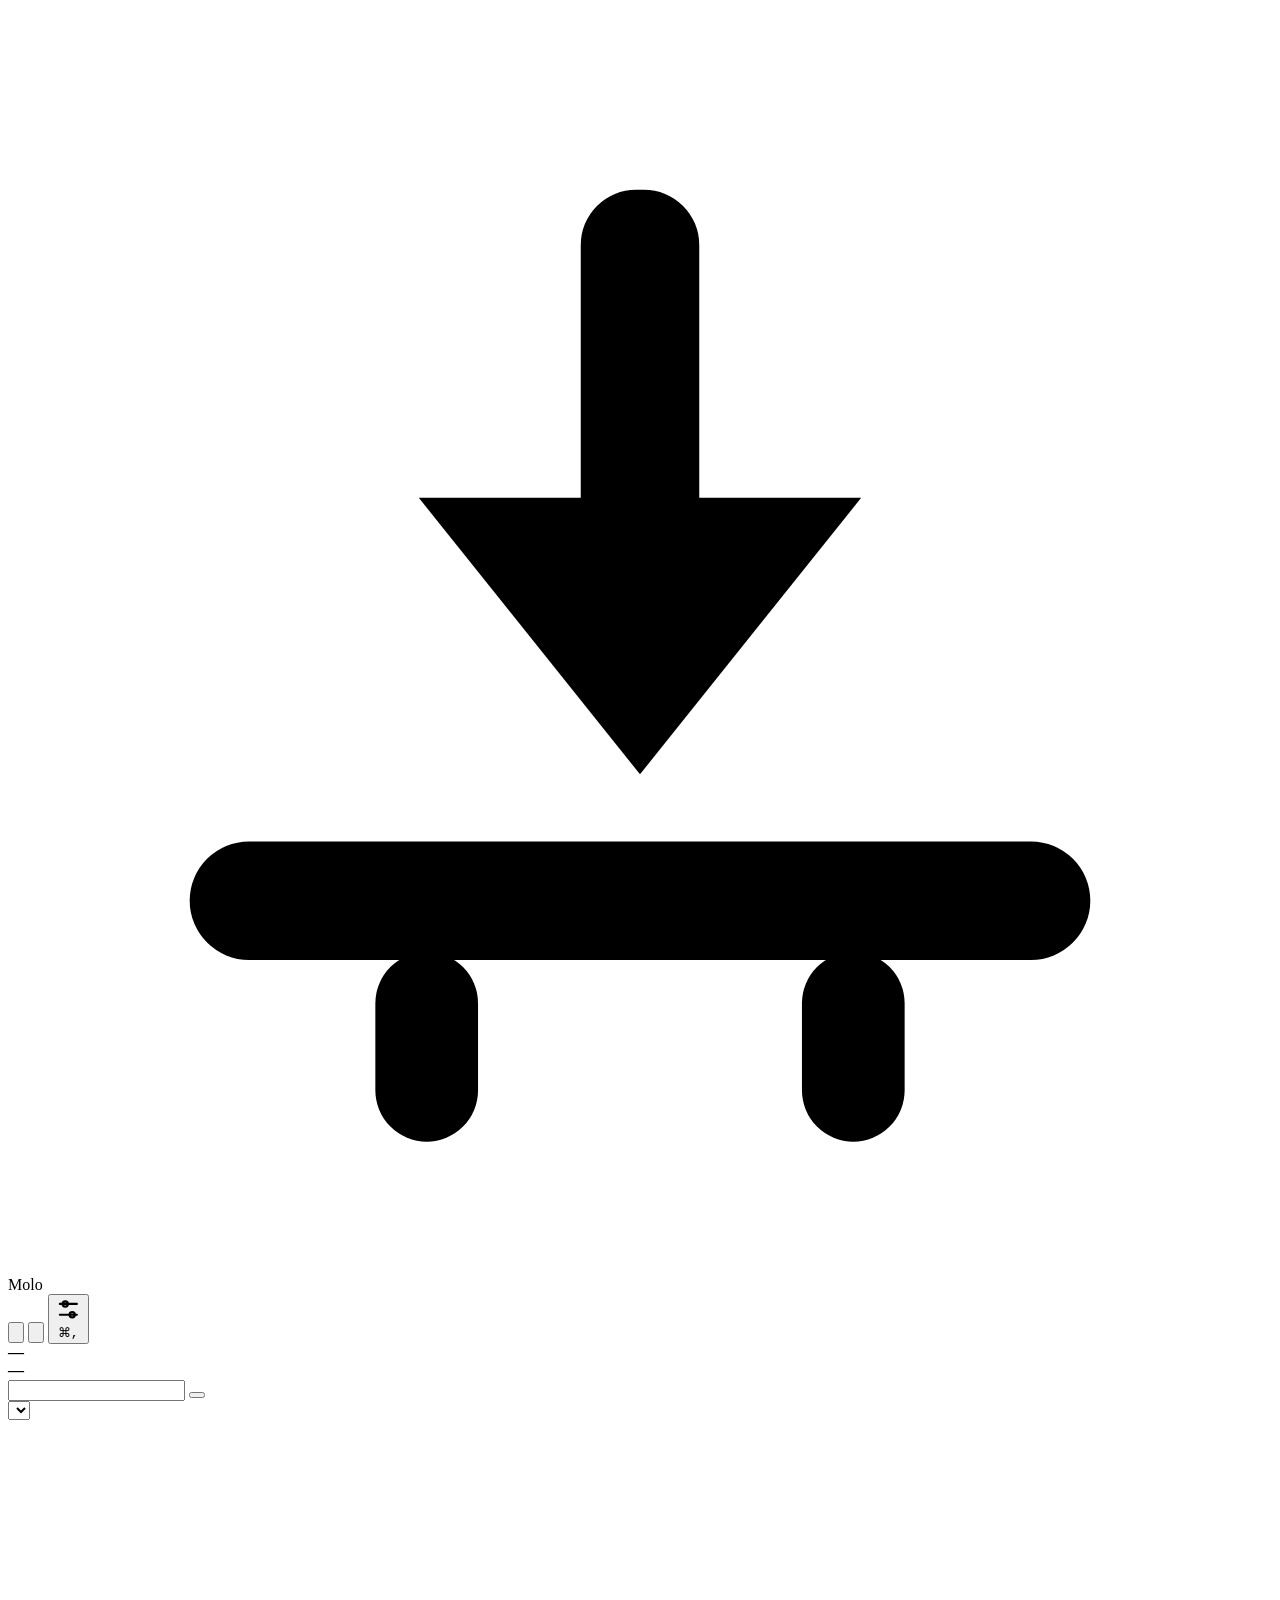
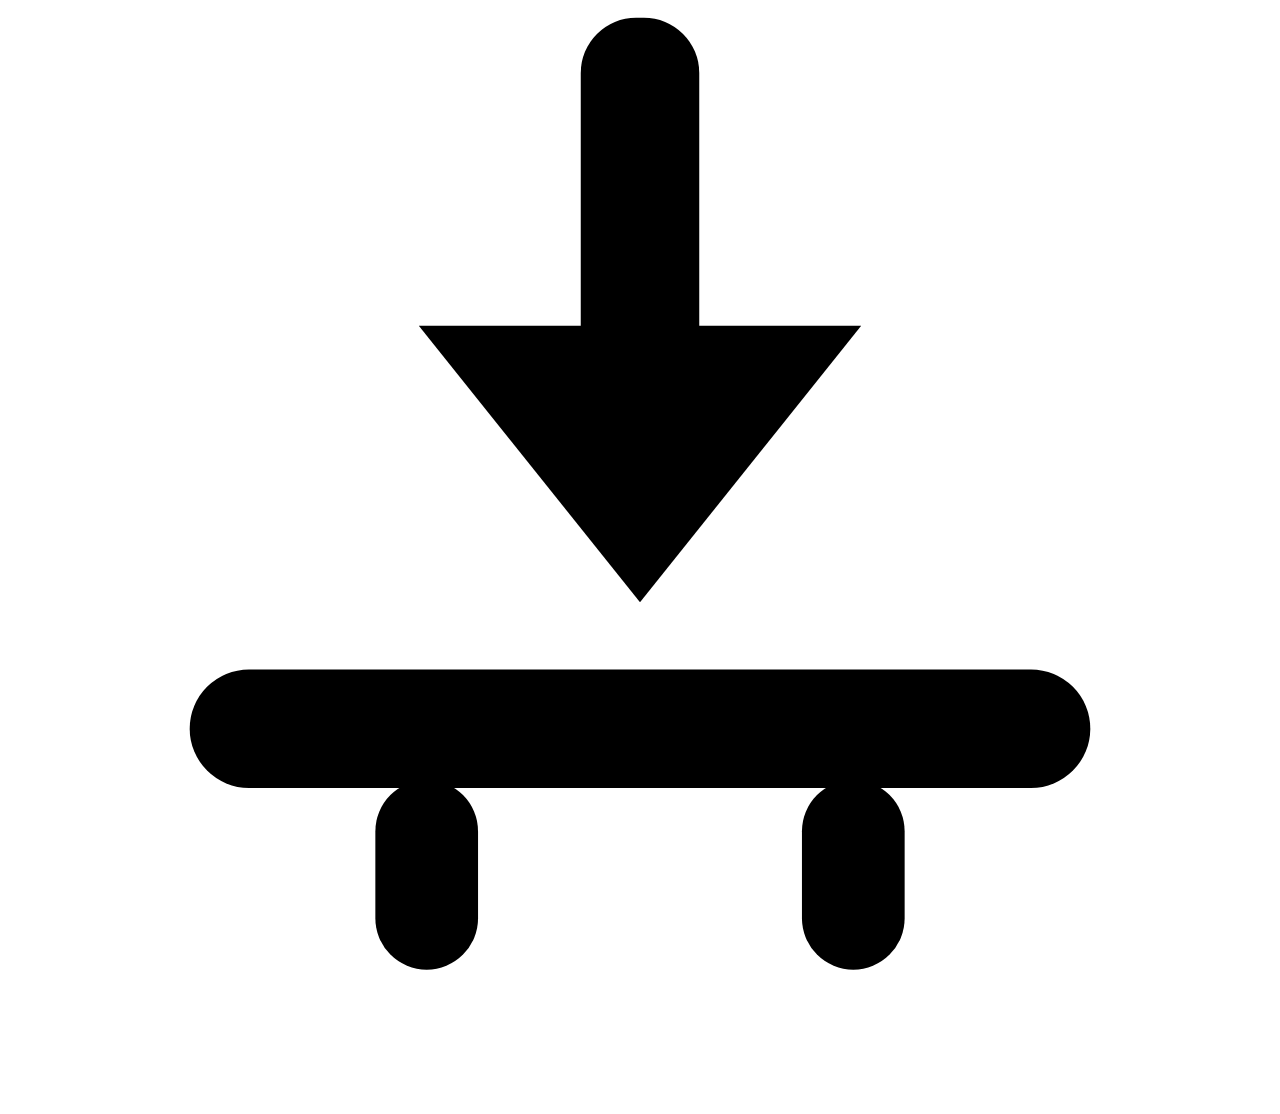
==== commit faf1c04a: "v0.3.0: three bugs from real use, and a mark that means something All three came from the first pers" ====
--- a/molo/web/index.html
+++ b/molo/web/index.html
@@ -10,7 +10,7 @@
 <link rel="apple-touch-icon" href="/static/icons/icon-192.png">
 <!-- ?v= changes with each release. Without it a browser that has seen Molo
      before keeps using the old stylesheet after an update. -->
-<link rel="stylesheet" href="/static/app.css?v=0.2.0">
+<link rel="stylesheet" href="/static/app.css?v=0.3.0">
 </head>
 <body>
 
@@ -21,10 +21,13 @@
 <div id="gate" class="sheet" hidden>
   <div class="sheet-card">
     <div class="sheet-mark">
-      <svg viewBox="0 0 32 32" aria-hidden="true">
-        <path d="M16 5v14M16 21l-5.5-5.5M16 21l5.5-5.5" fill="none" stroke="currentColor" stroke-width="2" stroke-linecap="round" stroke-linejoin="round"/>
-        <path d="M5 26h22" fill="none" stroke="currentColor" stroke-width="2" stroke-linecap="round" opacity=".4"/>
-      </svg>
+      <svg viewBox="0 0 32 32" fill="currentColor" aria-hidden="true">
+          <rect x="14.5" y="4.6" width="3" height="9.4" rx="1.4"/>
+          <path d="M10.4 12.4h11.2L16 19.4z"/>
+          <rect x="4.6" y="21.1" width="22.8" height="3" rx="1.5"/>
+          <rect x="9.3" y="23.9" width="2.6" height="4.8" rx="1.3"/>
+          <rect x="20.1" y="23.9" width="2.6" height="4.8" rx="1.3"/>
+        </svg>
     </div>
     <h1 data-i18n="gate.title">Molo</h1>
     <p class="lead" data-i18n="gate.lead"></p>
@@ -59,9 +62,12 @@
   <aside class="rail">
     <div class="rail-head">
       <span class="mark" aria-hidden="true">
-        <svg viewBox="0 0 32 32">
-          <path d="M16 6v13M16 21l-5-5M16 21l5-5" fill="none" stroke="currentColor" stroke-width="2.6" stroke-linecap="round" stroke-linejoin="round"/>
-          <path d="M6 26h20" fill="none" stroke="currentColor" stroke-width="2.6" stroke-linecap="round" opacity=".38"/>
+        <svg viewBox="0 0 32 32" fill="currentColor" aria-hidden="true">
+          <rect x="14.5" y="4.6" width="3" height="9.4" rx="1.4"/>
+          <path d="M10.4 12.4h11.2L16 19.4z"/>
+          <rect x="4.6" y="21.1" width="22.8" height="3" rx="1.5"/>
+          <rect x="9.3" y="23.9" width="2.6" height="4.8" rx="1.3"/>
+          <rect x="20.1" y="23.9" width="2.6" height="4.8" rx="1.3"/>
         </svg>
       </span>
       <span class="wordmark">Molo</span>
@@ -107,11 +113,21 @@
             <p class="hint" id="preset-hint"></p>
           </div>
           <div id="preview" class="preview" hidden></div>
+          <!-- The label matters. Without it this reads as a link that
+               appeared from nowhere, which is what the first tester saw. -->
           <div id="suggestion" class="suggestion" hidden>
-            <span class="sugg-text"><b id="sugg-url"></b></span>
+            <svg class="sugg-icon" viewBox="0 0 16 16" aria-hidden="true">
+              <rect x="4.5" y="2.5" width="9" height="11" rx="1.6" fill="none" stroke="currentColor" stroke-width="1.3"/>
+              <path d="M10.5 2.5V4a.5.5 0 0 1-.5.5H8a.5.5 0 0 1-.5-.5V2.5" fill="none" stroke="currentColor" stroke-width="1.3"/>
+              <path d="M4.5 5H3a1 1 0 0 0-1 1v6.5a1 1 0 0 0 1 1h6" fill="none" stroke="currentColor" stroke-width="1.3" opacity=".55"/>
+            </svg>
+            <span class="sugg-text">
+              <span class="sugg-label" data-i18n="composer.clipboard"></span>
+              <b id="sugg-url"></b>
+            </span>
             <span class="sugg-actions">
               <button class="btn quiet tiny" id="sugg-add" data-i18n="composer.button"></button>
-              <button class="btn ghost tiny" id="sugg-no">✕</button>
+              <button class="btn ghost tiny" id="sugg-no" data-i18n-aria="composer.dismiss">✕</button>
             </span>
           </div>
           <div class="drop-hint" data-i18n="composer.drop"></div>
@@ -137,10 +153,12 @@
 
         <div class="empty" id="empty-jobs">
           <div class="empty-mark" aria-hidden="true">
-            <svg viewBox="0 0 64 64">
-              <path d="M32 12v22M32 38l-9-9M32 38l9-9" fill="none" stroke="currentColor" stroke-width="2.4" stroke-linecap="round" stroke-linejoin="round"/>
-              <path d="M12 48h40" fill="none" stroke="currentColor" stroke-width="2.4" stroke-linecap="round"/>
-              <path d="M18 48v6M28 48v4M36 48v4M46 48v6" fill="none" stroke="currentColor" stroke-width="1.6" stroke-linecap="round" opacity=".5"/>
+            <svg viewBox="0 0 32 32" fill="currentColor">
+              <rect x="14.5" y="4.6" width="3" height="9.4" rx="1.4"/>
+              <path d="M10.4 12.4h11.2L16 19.4z"/>
+              <rect x="4.6" y="21.1" width="22.8" height="3" rx="1.5"/>
+              <rect x="9.3" y="23.9" width="2.6" height="4.8" rx="1.3"/>
+              <rect x="20.1" y="23.9" width="2.6" height="4.8" rx="1.3"/>
             </svg>
           </div>
           <p class="empty-title" data-i18n="queue.empty.title"></p>
@@ -220,7 +238,7 @@
 </div>
 
 <div id="toasts" class="toasts"></div>
-<script src="/static/i18n.js?v=0.2.0"></script>
-<script src="/static/app.js?v=0.2.0"></script>
+<script src="/static/i18n.js?v=0.3.0"></script>
+<script src="/static/app.js?v=0.3.0"></script>
 </body>
 </html>
